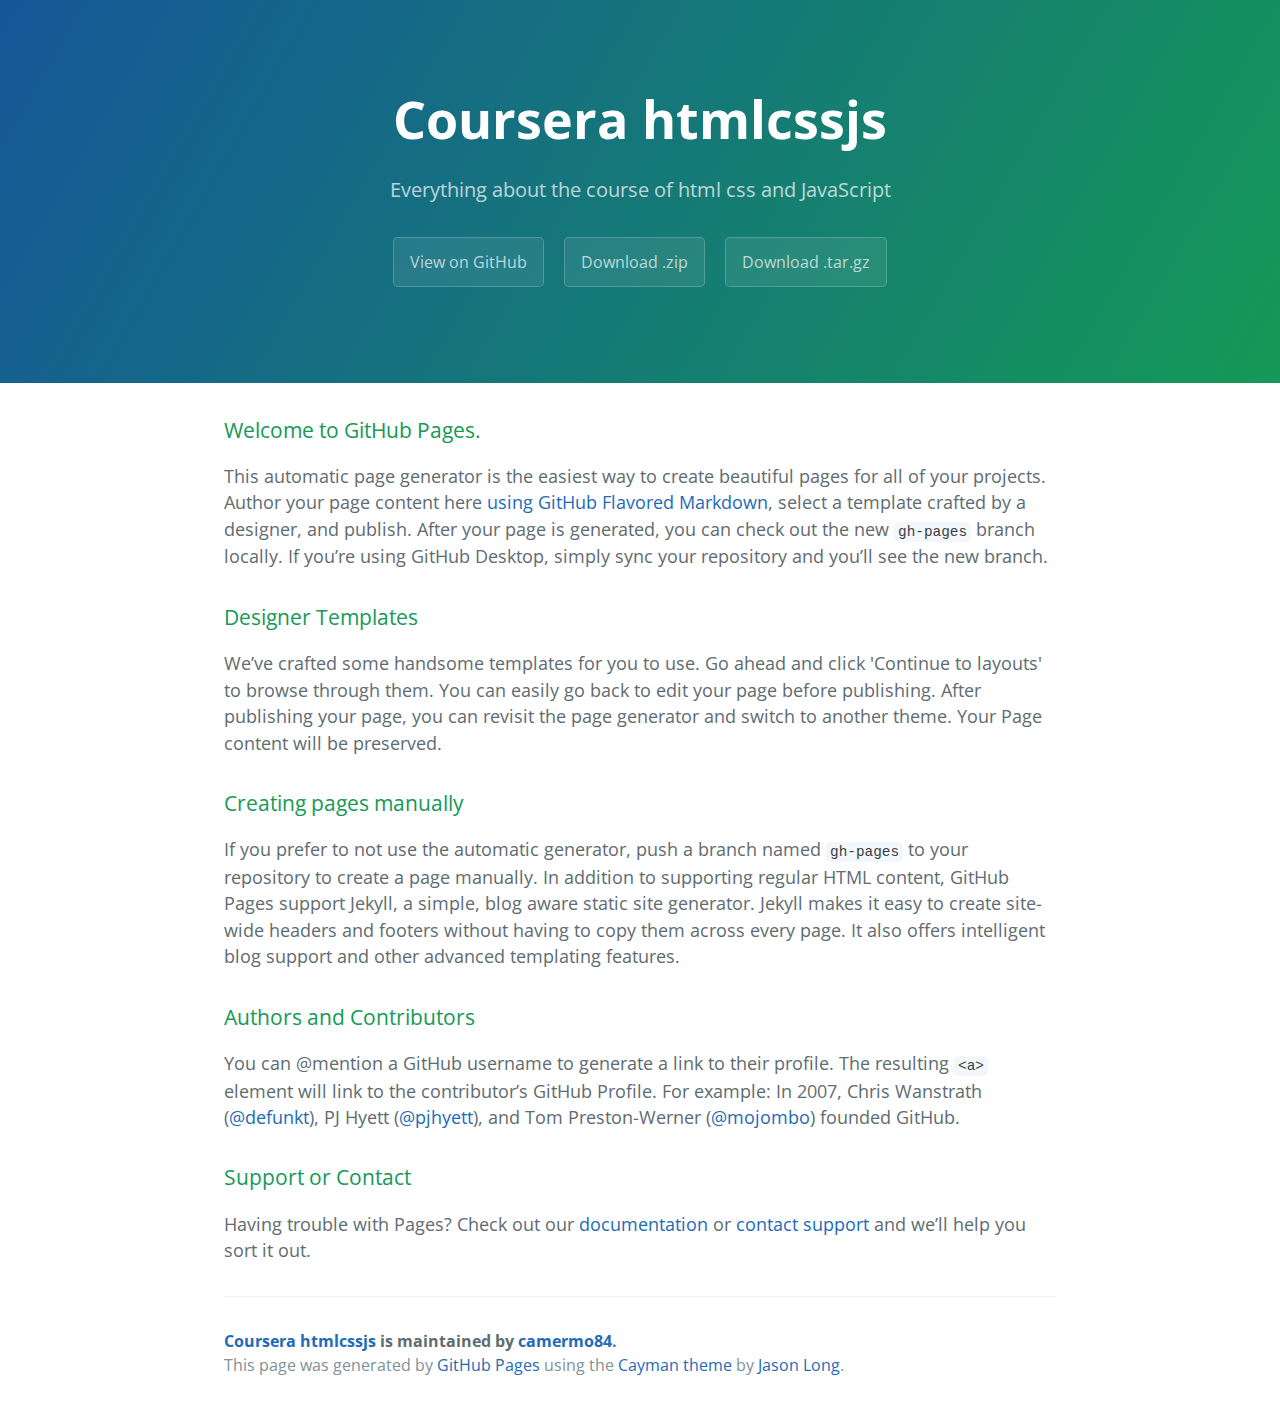
==== index.html @ aaeea91a "Create gh-pages branch via GitHub" ====
<!DOCTYPE html>
<html lang="en-us">
  <head>
    <meta charset="UTF-8">
    <title>Coursera htmlcssjs by camermo84</title>
    <meta name="viewport" content="width=device-width, initial-scale=1">
    <link rel="stylesheet" type="text/css" href="stylesheets/normalize.css" media="screen">
    <link href='https://fonts.googleapis.com/css?family=Open+Sans:400,700' rel='stylesheet' type='text/css'>
    <link rel="stylesheet" type="text/css" href="stylesheets/stylesheet.css" media="screen">
    <link rel="stylesheet" type="text/css" href="stylesheets/github-light.css" media="screen">
  </head>
  <body>
    <section class="page-header">
      <h1 class="project-name">Coursera htmlcssjs</h1>
      <h2 class="project-tagline">Everything about the course of html css and JavaScript</h2>
      <a href="https://github.com/camermo84/Coursera_HtmlCssJs" class="btn">View on GitHub</a>
      <a href="https://github.com/camermo84/Coursera_HtmlCssJs/zipball/master" class="btn">Download .zip</a>
      <a href="https://github.com/camermo84/Coursera_HtmlCssJs/tarball/master" class="btn">Download .tar.gz</a>
    </section>

    <section class="main-content">
      <h3>
<a id="welcome-to-github-pages" class="anchor" href="#welcome-to-github-pages" aria-hidden="true"><span aria-hidden="true" class="octicon octicon-link"></span></a>Welcome to GitHub Pages.</h3>
<p>This automatic page generator is the easiest way to create beautiful pages for all of your projects. Author your page content here <a href="https://guides.github.com/features/mastering-markdown/">using GitHub Flavored Markdown</a>, select a template crafted by a designer, and publish. After your page is generated, you can check out the new <code>gh-pages</code> branch locally. If you’re using GitHub Desktop, simply sync your repository and you’ll see the new branch.</p>
<h3>
<a id="designer-templates" class="anchor" href="#designer-templates" aria-hidden="true"><span aria-hidden="true" class="octicon octicon-link"></span></a>Designer Templates</h3>
<p>We’ve crafted some handsome templates for you to use. Go ahead and click 'Continue to layouts' to browse through them. You can easily go back to edit your page before publishing. After publishing your page, you can revisit the page generator and switch to another theme. Your Page content will be preserved.</p>
<h3>
<a id="creating-pages-manually" class="anchor" href="#creating-pages-manually" aria-hidden="true"><span aria-hidden="true" class="octicon octicon-link"></span></a>Creating pages manually</h3>
<p>If you prefer to not use the automatic generator, push a branch named <code>gh-pages</code> to your repository to create a page manually. In addition to supporting regular HTML content, GitHub Pages support Jekyll, a simple, blog aware static site generator. Jekyll makes it easy to create site-wide headers and footers without having to copy them across every page. It also offers intelligent blog support and other advanced templating features.</p>
<h3>
<a id="authors-and-contributors" class="anchor" href="#authors-and-contributors" aria-hidden="true"><span aria-hidden="true" class="octicon octicon-link"></span></a>Authors and Contributors</h3>
<p>You can @mention a GitHub username to generate a link to their profile. The resulting <code>&lt;a&gt;</code> element will link to the contributor’s GitHub Profile. For example: In 2007, Chris Wanstrath (<a class="user-mention" data-hovercard-type="user" data-hovercard-url="/users/defunkt/hovercard" data-octo-click="hovercard-link-click" data-octo-dimensions="link_type:self" href="https://github.com/defunkt">@defunkt</a>), PJ Hyett (<a class="user-mention" data-hovercard-type="user" data-hovercard-url="/users/pjhyett/hovercard" data-octo-click="hovercard-link-click" data-octo-dimensions="link_type:self" href="https://github.com/pjhyett">@pjhyett</a>), and Tom Preston-Werner (<a class="user-mention" data-hovercard-type="user" data-hovercard-url="/users/mojombo/hovercard" data-octo-click="hovercard-link-click" data-octo-dimensions="link_type:self" href="https://github.com/mojombo">@mojombo</a>) founded GitHub.</p>
<h3>
<a id="support-or-contact" class="anchor" href="#support-or-contact" aria-hidden="true"><span aria-hidden="true" class="octicon octicon-link"></span></a>Support or Contact</h3>
<p>Having trouble with Pages? Check out our <a href="https://help.github.com/pages">documentation</a> or <a href="https://github.com/contact">contact support</a> and we’ll help you sort it out.</p>

      <footer class="site-footer">
        <span class="site-footer-owner"><a href="https://github.com/camermo84/Coursera_HtmlCssJs">Coursera htmlcssjs</a> is maintained by <a href="https://github.com/camermo84">camermo84</a>.</span>

        <span class="site-footer-credits">This page was generated by <a href="https://pages.github.com">GitHub Pages</a> using the <a href="https://github.com/jasonlong/cayman-theme">Cayman theme</a> by <a href="https://twitter.com/jasonlong">Jason Long</a>.</span>
      </footer>

    </section>

  
  </body>
</html>
---- stylesheets/stylesheet.css ----
* {
  box-sizing: border-box; }

body {
  padding: 0;
  margin: 0;
  font-family: "Open Sans", "Helvetica Neue", Helvetica, Arial, sans-serif;
  font-size: 16px;
  line-height: 1.5;
  color: #606c71; }

a {
  color: #1e6bb8;
  text-decoration: none; }
  a:hover {
    text-decoration: underline; }

.btn {
  display: inline-block;
  margin-bottom: 1rem;
  color: rgba(255, 255, 255, 0.7);
  background-color: rgba(255, 255, 255, 0.08);
  border-color: rgba(255, 255, 255, 0.2);
  border-style: solid;
  border-width: 1px;
  border-radius: 0.3rem;
  transition: color 0.2s, background-color 0.2s, border-color 0.2s; }
  .btn + .btn {
    margin-left: 1rem; }

.btn:hover {
  color: rgba(255, 255, 255, 0.8);
  text-decoration: none;
  background-color: rgba(255, 255, 255, 0.2);
  border-color: rgba(255, 255, 255, 0.3); }

@media screen and (min-width: 64em) {
  .btn {
    padding: 0.75rem 1rem; } }

@media screen and (min-width: 42em) and (max-width: 64em) {
  .btn {
    padding: 0.6rem 0.9rem;
    font-size: 0.9rem; } }

@media screen and (max-width: 42em) {
  .btn {
    display: block;
    width: 100%;
    padding: 0.75rem;
    font-size: 0.9rem; }
    .btn + .btn {
      margin-top: 1rem;
      margin-left: 0; } }

.page-header {
  color: #fff;
  text-align: center;
  background-color: #159957;
  background-image: linear-gradient(120deg, #155799, #159957); }

@media screen and (min-width: 64em) {
  .page-header {
    padding: 5rem 6rem; } }

@media screen and (min-width: 42em) and (max-width: 64em) {
  .page-header {
    padding: 3rem 4rem; } }

@media screen and (max-width: 42em) {
  .page-header {
    padding: 2rem 1rem; } }

.project-name {
  margin-top: 0;
  margin-bottom: 0.1rem; }

@media screen and (min-width: 64em) {
  .project-name {
    font-size: 3.25rem; } }

@media screen and (min-width: 42em) and (max-width: 64em) {
  .project-name {
    font-size: 2.25rem; } }

@media screen and (max-width: 42em) {
  .project-name {
    font-size: 1.75rem; } }

.project-tagline {
  margin-bottom: 2rem;
  font-weight: normal;
  opacity: 0.7; }

@media screen and (min-width: 64em) {
  .project-tagline {
    font-size: 1.25rem; } }

@media screen and (min-width: 42em) and (max-width: 64em) {
  .project-tagline {
    font-size: 1.15rem; } }

@media screen and (max-width: 42em) {
  .project-tagline {
    font-size: 1rem; } }

.main-content :first-child {
  margin-top: 0; }
.main-content img {
  max-width: 100%; }
.main-content h1, .main-content h2, .main-content h3, .main-content h4, .main-content h5, .main-content h6 {
  margin-top: 2rem;
  margin-bottom: 1rem;
  font-weight: normal;
  color: #159957; }
.main-content p {
  margin-bottom: 1em; }
.main-content code {
  padding: 2px 4px;
  font-family: Consolas, "Liberation Mono", Menlo, Courier, monospace;
  font-size: 0.9rem;
  color: #383e41;
  background-color: #f3f6fa;
  border-radius: 0.3rem; }
.main-content pre {
  padding: 0.8rem;
  margin-top: 0;
  margin-bottom: 1rem;
  font: 1rem Consolas, "Liberation Mono", Menlo, Courier, monospace;
  color: #567482;
  word-wrap: normal;
  background-color: #f3f6fa;
  border: solid 1px #dce6f0;
  border-radius: 0.3rem; }
  .main-content pre > code {
    padding: 0;
    margin: 0;
    font-size: 0.9rem;
    color: #567482;
    word-break: normal;
    white-space: pre;
    background: transparent;
    border: 0; }
.main-content .highlight {
  margin-bottom: 1rem; }
  .main-content .highlight pre {
    margin-bottom: 0;
    word-break: normal; }
.main-content .highlight pre, .main-content pre {
  padding: 0.8rem;
  overflow: auto;
  font-size: 0.9rem;
  line-height: 1.45;
  border-radius: 0.3rem; }
.main-content pre code, .main-content pre tt {
  display: inline;
  max-width: initial;
  padding: 0;
  margin: 0;
  overflow: initial;
  line-height: inherit;
  word-wrap: normal;
  background-color: transparent;
  border: 0; }
  .main-content pre code:before, .main-content pre code:after, .main-content pre tt:before, .main-content pre tt:after {
    content: normal; }
.main-content ul, .main-content ol {
  margin-top: 0; }
.main-content blockquote {
  padding: 0 1rem;
  margin-left: 0;
  color: #819198;
  border-left: 0.3rem solid #dce6f0; }
  .main-content blockquote > :first-child {
    margin-top: 0; }
  .main-content blockquote > :last-child {
    margin-bottom: 0; }
.main-content table {
  display: block;
  width: 100%;
  overflow: auto;
  word-break: normal;
  word-break: keep-all; }
  .main-content table th {
    font-weight: bold; }
  .main-content table th, .main-content table td {
    padding: 0.5rem 1rem;
    border: 1px solid #e9ebec; }
.main-content dl {
  padding: 0; }
  .main-content dl dt {
    padding: 0;
    margin-top: 1rem;
    font-size: 1rem;
    font-weight: bold; }
  .main-content dl dd {
    padding: 0;
    margin-bottom: 1rem; }
.main-content hr {
  height: 2px;
  padding: 0;
  margin: 1rem 0;
  background-color: #eff0f1;
  border: 0; }

@media screen and (min-width: 64em) {
  .main-content {
    max-width: 64rem;
    padding: 2rem 6rem;
    margin: 0 auto;
    font-size: 1.1rem; } }

@media screen and (min-width: 42em) and (max-width: 64em) {
  .main-content {
    padding: 2rem 4rem;
    font-size: 1.1rem; } }

@media screen and (max-width: 42em) {
  .main-content {
    padding: 2rem 1rem;
    font-size: 1rem; } }

.site-footer {
  padding-top: 2rem;
  margin-top: 2rem;
  border-top: solid 1px #eff0f1; }

.site-footer-owner {
  display: block;
  font-weight: bold; }

.site-footer-credits {
  color: #819198; }

@media screen and (min-width: 64em) {
  .site-footer {
    font-size: 1rem; } }

@media screen and (min-width: 42em) and (max-width: 64em) {
  .site-footer {
    font-size: 1rem; } }

@media screen and (max-width: 42em) {
  .site-footer {
    font-size: 0.9rem; } }
---- stylesheets/github-light.css ----
/*!
 * GitHub Light v0.4.1
 * Copyright (c) 2012 - 2017 GitHub, Inc.
 * Licensed under MIT (https://github.com/primer/github-syntax-theme-generator/blob/master/LICENSE)
 */

.pl-c /* comment, punctuation.definition.comment, string.comment */ {
  color: #6a737d;
}

.pl-c1 /* constant, entity.name.constant, variable.other.constant, variable.language, support, meta.property-name, support.constant, support.variable, meta.module-reference, markup.raw, meta.diff.header, meta.output */,
.pl-s .pl-v /* string variable */ {
  color: #005cc5;
}

.pl-e /* entity */,
.pl-en /* entity.name */ {
  color: #6f42c1;
}

.pl-smi /* variable.parameter.function, storage.modifier.package, storage.modifier.import, storage.type.java, variable.other */,
.pl-s .pl-s1 /* string source */ {
  color: #24292e;
}

.pl-ent /* entity.name.tag, markup.quote */ {
  color: #22863a;
}

.pl-k /* keyword, storage, storage.type */ {
  color: #d73a49;
}

.pl-s /* string */,
.pl-pds /* punctuation.definition.string, source.regexp, string.regexp.character-class */,
.pl-s .pl-pse .pl-s1 /* string punctuation.section.embedded source */,
.pl-sr /* string.regexp */,
.pl-sr .pl-cce /* string.regexp constant.character.escape */,
.pl-sr .pl-sre /* string.regexp source.ruby.embedded */,
.pl-sr .pl-sra /* string.regexp string.regexp.arbitrary-repitition */ {
  color: #032f62;
}

.pl-v /* variable */,
.pl-smw /* sublimelinter.mark.warning */ {
  color: #e36209;
}

.pl-bu /* invalid.broken, invalid.deprecated, invalid.unimplemented, message.error, brackethighlighter.unmatched, sublimelinter.mark.error */ {
  color: #b31d28;
}

.pl-ii /* invalid.illegal */ {
  color: #fafbfc;
  background-color: #b31d28;
}

.pl-c2 /* carriage-return */ {
  color: #fafbfc;
  background-color: #d73a49;
}

.pl-c2::before /* carriage-return */ {
  content: "^M";
}

.pl-sr .pl-cce /* string.regexp constant.character.escape */ {
  font-weight: bold;
  color: #22863a;
}

.pl-ml /* markup.list */ {
  color: #735c0f;
}

.pl-mh /* markup.heading */,
.pl-mh .pl-en /* markup.heading entity.name */,
.pl-ms /* meta.separator */ {
  font-weight: bold;
  color: #005cc5;
}

.pl-mi /* markup.italic */ {
  font-style: italic;
  color: #24292e;
}

.pl-mb /* markup.bold */ {
  font-weight: bold;
  color: #24292e;
}

.pl-md /* markup.deleted, meta.diff.header.from-file, punctuation.definition.deleted */ {
  color: #b31d28;
  background-color: #ffeef0;
}

.pl-mi1 /* markup.inserted, meta.diff.header.to-file, punctuation.definition.inserted */ {
  color: #22863a;
  background-color: #f0fff4;
}

.pl-mc /* markup.changed, punctuation.definition.changed */ {
  color: #e36209;
  background-color: #ffebda;
}

.pl-mi2 /* markup.ignored, markup.untracked */ {
  color: #f6f8fa;
  background-color: #005cc5;
}

.pl-mdr /* meta.diff.range */ {
  font-weight: bold;
  color: #6f42c1;
}

.pl-ba /* brackethighlighter.tag, brackethighlighter.curly, brackethighlighter.round, brackethighlighter.square, brackethighlighter.angle, brackethighlighter.quote */ {
  color: #586069;
}

.pl-sg /* sublimelinter.gutter-mark */ {
  color: #959da5;
}

.pl-corl /* constant.other.reference.link, string.other.link */ {
  text-decoration: underline;
  color: #032f62;
}
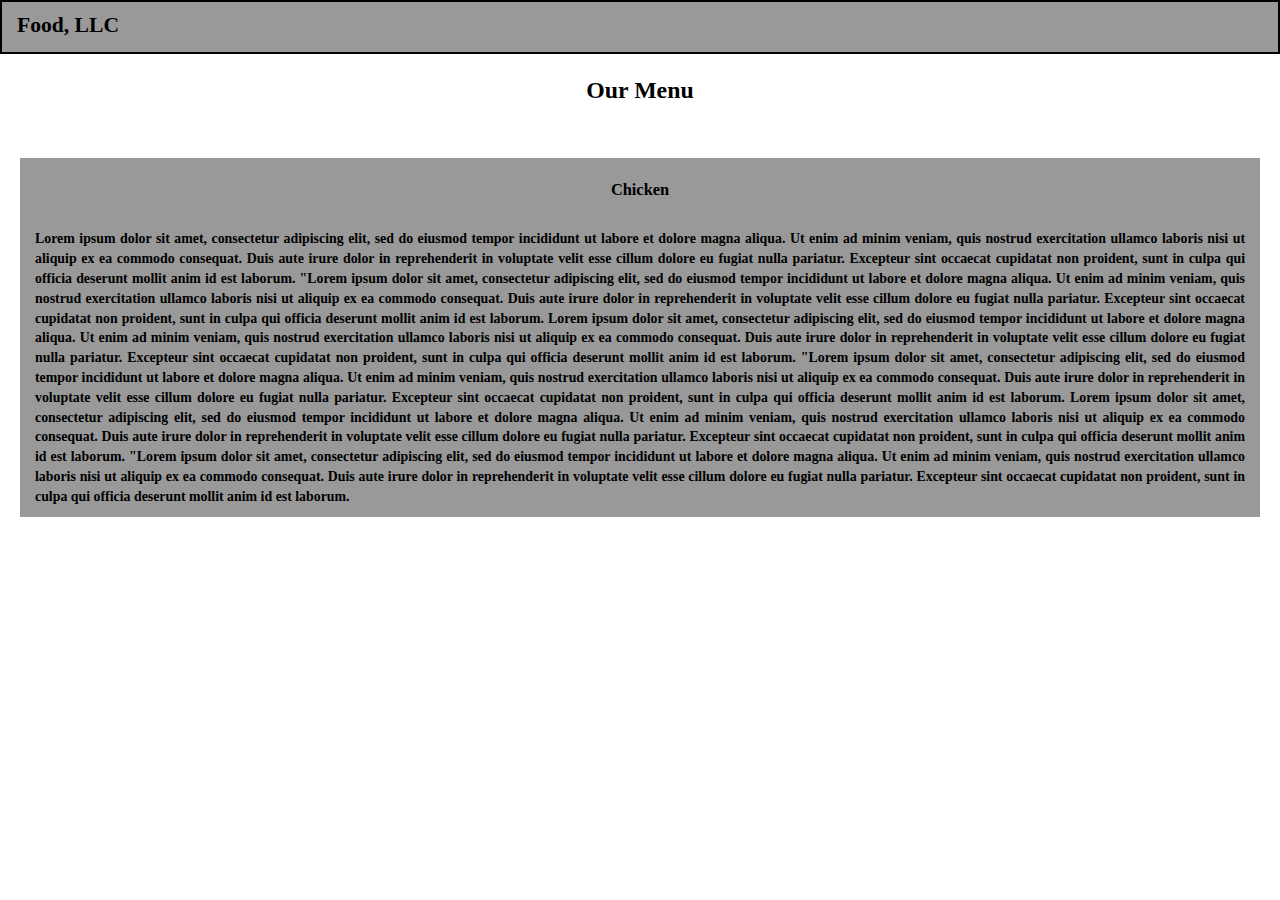
==== commit 014be3da: "modulo3terminado" ====
--- a/index.html
+++ b/index.html
@@ -1,48 +1,68 @@
-<!DOCTYPE html>
-<html lang="en-us">
+<!doctype html>
+<html lang="en">
   <head>
-    <meta charset="UTF-8">
-    <title>Coursera htmlcssjs by camermo84</title>
+    <meta charset="utf-8">
+    <meta http-equiv="X-UA-Compatible" content="IE=edge">
     <meta name="viewport" content="width=device-width, initial-scale=1">
-    <link rel="stylesheet" type="text/css" href="stylesheets/normalize.css" media="screen">
-    <link href='https://fonts.googleapis.com/css?family=Open+Sans:400,700' rel='stylesheet' type='text/css'>
-    <link rel="stylesheet" type="text/css" href="stylesheets/stylesheet.css" media="screen">
-    <link rel="stylesheet" type="text/css" href="stylesheets/github-light.css" media="screen">
-  </head>
+    <title>Module 3 Project</title>
+    <script src="js/jquery-2.1.4.min.js"></script>
+    <script src="js/bootstrap.min.js"></script>
+    <script src="js/script.js"></script>
+    <script src="js/funcional.js"></script> 
+    <link href='https://fonts.googleapis.com/css?family=Oxygen:400,300,700' rel='stylesheet' type='text/css'>
+    <link href='https://fonts.googleapis.com/css?family=Lora' rel='stylesheet' type='text/css'>
+    <link rel="stylesheet" href="css/bootstrap.min.css">
+    <link rel="stylesheet" href="css/style.css">
+</head>
   <body>
-    <section class="page-header">
-      <h1 class="project-name">Coursera htmlcssjs</h1>
-      <h2 class="project-tagline">Everything about the course of html css and JavaScript</h2>
-      <a href="https://github.com/camermo84/Coursera_HtmlCssJs" class="btn">View on GitHub</a>
-      <a href="https://github.com/camermo84/Coursera_HtmlCssJs/zipball/master" class="btn">Download .zip</a>
-      <a href="https://github.com/camermo84/Coursera_HtmlCssJs/tarball/master" class="btn">Download .tar.gz</a>
-    </section>
+    <header>
+        <nav id="header-nav" class="navbar navbar-default" >
+          <div class="container-fluid">
+            <div class="navbar-header" >
+                  <div class="navbar-brand">
+                    <a href="index.html"><h1>Food, LLC</h1></a>
 
-    <section class="main-content">
-      <h3>
-<a id="welcome-to-github-pages" class="anchor" href="#welcome-to-github-pages" aria-hidden="true"><span aria-hidden="true" class="octicon octicon-link"></span></a>Welcome to GitHub Pages.</h3>
-<p>This automatic page generator is the easiest way to create beautiful pages for all of your projects. Author your page content here <a href="https://guides.github.com/features/mastering-markdown/">using GitHub Flavored Markdown</a>, select a template crafted by a designer, and publish. After your page is generated, you can check out the new <code>gh-pages</code> branch locally. If you’re using GitHub Desktop, simply sync your repository and you’ll see the new branch.</p>
-<h3>
-<a id="designer-templates" class="anchor" href="#designer-templates" aria-hidden="true"><span aria-hidden="true" class="octicon octicon-link"></span></a>Designer Templates</h3>
-<p>We’ve crafted some handsome templates for you to use. Go ahead and click 'Continue to layouts' to browse through them. You can easily go back to edit your page before publishing. After publishing your page, you can revisit the page generator and switch to another theme. Your Page content will be preserved.</p>
-<h3>
-<a id="creating-pages-manually" class="anchor" href="#creating-pages-manually" aria-hidden="true"><span aria-hidden="true" class="octicon octicon-link"></span></a>Creating pages manually</h3>
-<p>If you prefer to not use the automatic generator, push a branch named <code>gh-pages</code> to your repository to create a page manually. In addition to supporting regular HTML content, GitHub Pages support Jekyll, a simple, blog aware static site generator. Jekyll makes it easy to create site-wide headers and footers without having to copy them across every page. It also offers intelligent blog support and other advanced templating features.</p>
-<h3>
-<a id="authors-and-contributors" class="anchor" href="#authors-and-contributors" aria-hidden="true"><span aria-hidden="true" class="octicon octicon-link"></span></a>Authors and Contributors</h3>
-<p>You can @mention a GitHub username to generate a link to their profile. The resulting <code>&lt;a&gt;</code> element will link to the contributor’s GitHub Profile. For example: In 2007, Chris Wanstrath (<a class="user-mention" data-hovercard-type="user" data-hovercard-url="/users/defunkt/hovercard" data-octo-click="hovercard-link-click" data-octo-dimensions="link_type:self" href="https://github.com/defunkt">@defunkt</a>), PJ Hyett (<a class="user-mention" data-hovercard-type="user" data-hovercard-url="/users/pjhyett/hovercard" data-octo-click="hovercard-link-click" data-octo-dimensions="link_type:self" href="https://github.com/pjhyett">@pjhyett</a>), and Tom Preston-Werner (<a class="user-mention" data-hovercard-type="user" data-hovercard-url="/users/mojombo/hovercard" data-octo-click="hovercard-link-click" data-octo-dimensions="link_type:self" href="https://github.com/mojombo">@mojombo</a>) founded GitHub.</p>
-<h3>
-<a id="support-or-contact" class="anchor" href="#support-or-contact" aria-hidden="true"><span aria-hidden="true" class="octicon octicon-link"></span></a>Support or Contact</h3>
-<p>Having trouble with Pages? Check out our <a href="https://help.github.com/pages">documentation</a> or <a href="https://github.com/contact">contact support</a> and we’ll help you sort it out.</p>
+                  </div>
+                  <button id="elboton" type="button" onclick = "gfg_Run()" class="navbar-toggle collapsed" data-toggle="collapse" data-target="#collapsable-nav" aria-expanded="false">
+                    <span class="sr-only">Toggle navigation</span>
+                    <span id="iconouno" class="icon-bar" ></span>
+                    <span id="iconodos" class="icon-bar" ></span>
+                    <span id="iconotres" class="icon-bar" ></span>
+                  </button>
+            </div>
+            <div id="collapsable-nav" class="collapse navbar-collapse">
+                <ul id="nav-list" class="nav navbar-nav navbar-right" >
+                 <li >
+                   <a href="#" class="visible-xs"> Chicken</a>
+                 </li>
+                 <li>
+                   <a href="#" class="visible-xs">Beef</a>
+                 </li>
+                 <li>
+                   <a href="#" class="visible-xs"> Sushi</a>
+                 </li>
+               </ul><!-- #nav-list -->
+             </div><!-- .collapse .navbar-collapse -->
 
-      <footer class="site-footer">
-        <span class="site-footer-owner"><a href="https://github.com/camermo84/Coursera_HtmlCssJs">Coursera htmlcssjs</a> is maintained by <a href="https://github.com/camermo84">camermo84</a>.</span>
+          </div>
+        </nav>        
+    </header>
 
-        <span class="site-footer-credits">This page was generated by <a href="https://pages.github.com">GitHub Pages</a> using the <a href="https://github.com/jasonlong/cayman-theme">Cayman theme</a> by <a href="https://twitter.com/jasonlong">Jason Long</a>.</span>
-      </footer>
+    <p class="text-center">Our Menu</p>
 
-    </section>
+    <div id="main_content" class="container-fluid"> 
+      <div id="platos" class="row">
+        <div class="col-md-12">
+          <p id="title">Chicken</p>  <br>
+          <p>Lorem ipsum dolor sit amet, consectetur adipiscing elit, sed do eiusmod tempor incididunt ut labore et dolore magna aliqua. Ut enim ad minim veniam, quis nostrud exercitation ullamco laboris nisi ut aliquip ex ea commodo consequat. Duis aute irure dolor in reprehenderit in voluptate velit esse cillum dolore eu fugiat nulla pariatur. Excepteur sint occaecat cupidatat non proident, sunt in culpa qui officia deserunt mollit anim id est laborum. "Lorem ipsum dolor sit amet, consectetur adipiscing elit, sed do eiusmod tempor incididunt ut labore et dolore magna aliqua. Ut enim ad minim veniam, quis nostrud exercitation ullamco laboris nisi ut aliquip ex ea commodo consequat. Duis aute irure dolor in reprehenderit in voluptate velit esse cillum dolore eu fugiat nulla pariatur. Excepteur sint occaecat cupidatat non proident, sunt in culpa qui officia deserunt mollit anim id est laborum. Lorem ipsum dolor sit amet, consectetur adipiscing elit, sed do eiusmod tempor incididunt ut labore et dolore magna aliqua. Ut enim ad minim veniam, quis nostrud exercitation ullamco laboris nisi ut aliquip ex ea commodo consequat. Duis aute irure dolor in reprehenderit in voluptate velit esse cillum dolore eu fugiat nulla pariatur. Excepteur sint occaecat cupidatat non proident, sunt in culpa qui officia deserunt mollit anim id est laborum. "Lorem ipsum dolor sit amet, consectetur adipiscing elit, sed do eiusmod tempor incididunt ut labore et dolore magna aliqua. Ut enim ad minim veniam, quis nostrud exercitation ullamco laboris nisi ut aliquip ex ea commodo consequat. Duis aute irure dolor in reprehenderit in voluptate velit esse cillum dolore eu fugiat nulla pariatur. Excepteur sint occaecat cupidatat non proident, sunt in culpa qui officia deserunt mollit anim id est laborum. Lorem ipsum dolor sit amet, consectetur adipiscing elit, sed do eiusmod tempor incididunt ut labore et dolore magna aliqua. Ut enim ad minim veniam, quis nostrud exercitation ullamco laboris nisi ut aliquip ex ea commodo consequat. Duis aute irure dolor in reprehenderit in voluptate velit esse cillum dolore eu fugiat nulla pariatur. Excepteur sint occaecat cupidatat non proident, sunt in culpa qui officia deserunt mollit anim id est laborum. "Lorem ipsum dolor sit amet, consectetur adipiscing elit, sed do eiusmod tempor incididunt ut labore et dolore magna aliqua. Ut enim ad minim veniam, quis nostrud exercitation ullamco laboris nisi ut aliquip ex ea commodo consequat. Duis aute irure dolor in reprehenderit in voluptate velit esse cillum dolore eu fugiat nulla pariatur. Excepteur sint occaecat cupidatat non proident, sunt in culpa qui officia deserunt mollit anim id est laborum.</p>
+    
 
-  
+        </div>
+      </div>
+      
+      
+    </div>
+
   </body>
 </html>
+
--- a/css/style.css
+++ b/css/style.css
@@ -0,0 +1,175 @@
+
+body {
+    margin: 0px;
+    padding: 0px;
+    border-color: #000000;
+    border-width: 2px;
+    border-radius: 0px;
+  }
+
+
+.container-fluid {
+  background-color: #999999;
+}
+
+#header-nav {
+    border-color: #000000;
+    border-width: 2px 2px 2px 2px;
+    border-radius: 0px;
+  }
+
+
+
+#nav-list{
+ margin-top: 0px;
+ margin-bottom: 0px;
+}
+
+.navbar-brand h1 { /* Restaurant name */
+    font-family: 'Lucida Sans Unicode', serif;
+    color: #000000;
+    font-size: 1.2em;
+    font-weight: bold;
+    margin-top: 0;
+    margin-bottom: 0;
+    line-height: .75;
+  }
+
+.text-center{
+    font-family: 'Lucida Sans Unicode', serif;
+    font-size: 1.7em;
+    font-weight: bold;
+    color: #000000;
+    margin-bottom: 50px;
+
+  }
+
+li a{
+    background-color:white;
+    text-align: center;
+    font-weight: bolder;
+    font-size: 1.2em;
+  }
+
+
+
+#main_content {
+  background-color: #999999;
+  color: #000000;
+  font-family: 'Lucida Sans Unicode', serif;
+  font-size: 0.9em;
+  font-weight: bold;
+  margin:0px 20px 20px 20px;
+}
+
+#title ~ p {
+  text-align: justify;
+  color: #000000;
+  font-family: 'Lucida Sans Unicode', serif;
+  font-size: 1.1em;
+}
+
+#title{
+  text-align: center;
+  color: #000000;
+  font-family: 'Lucida Sans Unicode', serif;
+  font-size: 1.3em;
+  font-weight: bold;
+  margin-top: 20px;
+}
+
+
+/********** Small devices only **********/
+
+@media (min-width: 768px) and (max-width: 991px) {
+  /* Header */
+
+#header-nav #collapsable-nav{
+  border-top: 0px;
+}
+
+#header-nav li{
+  border-top: 1px solid black;
+}
+
+#header-nav li a{
+color: black;
+font-weight: bold;
+}
+  
+#header-nav button{
+border: 2px solid black;
+background-color: #999999;
+
+}
+    
+#header-nav  button:active{
+border: 2px solid white;
+    
+}
+     
+
+#header-nav  button:hover{
+background-color: #999999;
+}
+
+#header-nav .icon-bar{
+background-color: black;
+
+}
+
+
+#header-nav  button:active .icon-bar{
+background-color: white;
+}
+
+}
+
+
+/********** Extra small devices only **********/
+@media (max-width: 767px) {
+  /* Header */
+
+  #header-nav #collapsable-nav{
+    border-top: 0px;
+  }
+
+  #header-nav li a{
+    color: black;
+    font-weight: bold;
+      }
+
+#header-nav li{
+border-top: 2px solid black;
+}
+
+  
+#header-nav button{
+border: 2px solid black;
+background-color: #999999;
+}
+
+#header-nav  button:active{
+border: 2px solid white;
+    
+    }
+     
+
+#header-nav  button:hover{
+      background-color: #999999;
+            }
+
+#header-nav .icon-bar{
+background-color: black;
+}
+
+
+#header-nav  button:active .icon-bar{
+background-color: white;
+} 
+
+
+
+}
+
+
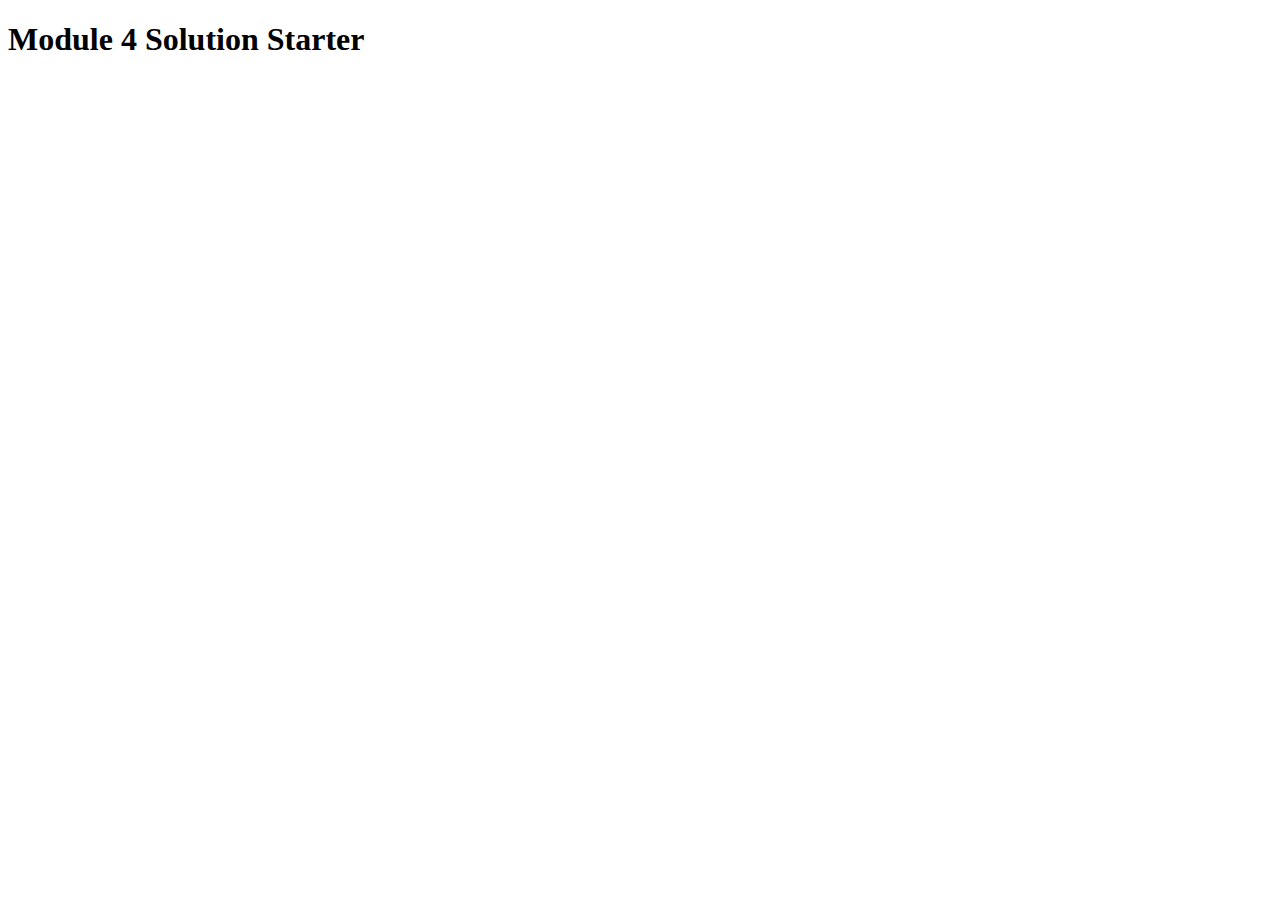
==== commit f939bca4: "4MODULE SOLVED" ====
--- a/index.html
+++ b/index.html
@@ -1,68 +1,16 @@
-<!doctype html>
-<html lang="en">
-  <head>
-    <meta charset="utf-8">
-    <meta http-equiv="X-UA-Compatible" content="IE=edge">
-    <meta name="viewport" content="width=device-width, initial-scale=1">
-    <title>Module 3 Project</title>
-    <script src="js/jquery-2.1.4.min.js"></script>
-    <script src="js/bootstrap.min.js"></script>
-    <script src="js/script.js"></script>
-    <script src="js/funcional.js"></script> 
-    <link href='https://fonts.googleapis.com/css?family=Oxygen:400,300,700' rel='stylesheet' type='text/css'>
-    <link href='https://fonts.googleapis.com/css?family=Lora' rel='stylesheet' type='text/css'>
-    <link rel="stylesheet" href="css/bootstrap.min.css">
-    <link rel="stylesheet" href="css/style.css">
+<!DOCTYPE html>
+<html>
+<head>
+  <meta charset="utf-8">
+  <title>Module 4 Solution Starter</title>
+  <script>
+    var names = []; // DO NOT REMOVE
+  </script>
+  <script src="SpeakHello.js"></script>
+  <script src="SpeakGoodBye.js"></script>
+  <script src="script.js"></script>
 </head>
-  <body>
-    <header>
-        <nav id="header-nav" class="navbar navbar-default" >
-          <div class="container-fluid">
-            <div class="navbar-header" >
-                  <div class="navbar-brand">
-                    <a href="index.html"><h1>Food, LLC</h1></a>
-
-                  </div>
-                  <button id="elboton" type="button" onclick = "gfg_Run()" class="navbar-toggle collapsed" data-toggle="collapse" data-target="#collapsable-nav" aria-expanded="false">
-                    <span class="sr-only">Toggle navigation</span>
-                    <span id="iconouno" class="icon-bar" ></span>
-                    <span id="iconodos" class="icon-bar" ></span>
-                    <span id="iconotres" class="icon-bar" ></span>
-                  </button>
-            </div>
-            <div id="collapsable-nav" class="collapse navbar-collapse">
-                <ul id="nav-list" class="nav navbar-nav navbar-right" >
-                 <li >
-                   <a href="#" class="visible-xs"> Chicken</a>
-                 </li>
-                 <li>
-                   <a href="#" class="visible-xs">Beef</a>
-                 </li>
-                 <li>
-                   <a href="#" class="visible-xs"> Sushi</a>
-                 </li>
-               </ul><!-- #nav-list -->
-             </div><!-- .collapse .navbar-collapse -->
-
-          </div>
-        </nav>        
-    </header>
-
-    <p class="text-center">Our Menu</p>
-
-    <div id="main_content" class="container-fluid"> 
-      <div id="platos" class="row">
-        <div class="col-md-12">
-          <p id="title">Chicken</p>  <br>
-          <p>Lorem ipsum dolor sit amet, consectetur adipiscing elit, sed do eiusmod tempor incididunt ut labore et dolore magna aliqua. Ut enim ad minim veniam, quis nostrud exercitation ullamco laboris nisi ut aliquip ex ea commodo consequat. Duis aute irure dolor in reprehenderit in voluptate velit esse cillum dolore eu fugiat nulla pariatur. Excepteur sint occaecat cupidatat non proident, sunt in culpa qui officia deserunt mollit anim id est laborum. "Lorem ipsum dolor sit amet, consectetur adipiscing elit, sed do eiusmod tempor incididunt ut labore et dolore magna aliqua. Ut enim ad minim veniam, quis nostrud exercitation ullamco laboris nisi ut aliquip ex ea commodo consequat. Duis aute irure dolor in reprehenderit in voluptate velit esse cillum dolore eu fugiat nulla pariatur. Excepteur sint occaecat cupidatat non proident, sunt in culpa qui officia deserunt mollit anim id est laborum. Lorem ipsum dolor sit amet, consectetur adipiscing elit, sed do eiusmod tempor incididunt ut labore et dolore magna aliqua. Ut enim ad minim veniam, quis nostrud exercitation ullamco laboris nisi ut aliquip ex ea commodo consequat. Duis aute irure dolor in reprehenderit in voluptate velit esse cillum dolore eu fugiat nulla pariatur. Excepteur sint occaecat cupidatat non proident, sunt in culpa qui officia deserunt mollit anim id est laborum. "Lorem ipsum dolor sit amet, consectetur adipiscing elit, sed do eiusmod tempor incididunt ut labore et dolore magna aliqua. Ut enim ad minim veniam, quis nostrud exercitation ullamco laboris nisi ut aliquip ex ea commodo consequat. Duis aute irure dolor in reprehenderit in voluptate velit esse cillum dolore eu fugiat nulla pariatur. Excepteur sint occaecat cupidatat non proident, sunt in culpa qui officia deserunt mollit anim id est laborum. Lorem ipsum dolor sit amet, consectetur adipiscing elit, sed do eiusmod tempor incididunt ut labore et dolore magna aliqua. Ut enim ad minim veniam, quis nostrud exercitation ullamco laboris nisi ut aliquip ex ea commodo consequat. Duis aute irure dolor in reprehenderit in voluptate velit esse cillum dolore eu fugiat nulla pariatur. Excepteur sint occaecat cupidatat non proident, sunt in culpa qui officia deserunt mollit anim id est laborum. "Lorem ipsum dolor sit amet, consectetur adipiscing elit, sed do eiusmod tempor incididunt ut labore et dolore magna aliqua. Ut enim ad minim veniam, quis nostrud exercitation ullamco laboris nisi ut aliquip ex ea commodo consequat. Duis aute irure dolor in reprehenderit in voluptate velit esse cillum dolore eu fugiat nulla pariatur. Excepteur sint occaecat cupidatat non proident, sunt in culpa qui officia deserunt mollit anim id est laborum.</p>
-    
-
-        </div>
-      </div>
-      
-      
-    </div>
-
-  </body>
+<body>
+  <h1>Module 4 Solution Starter</h1>
+</body>
 </html>
-
